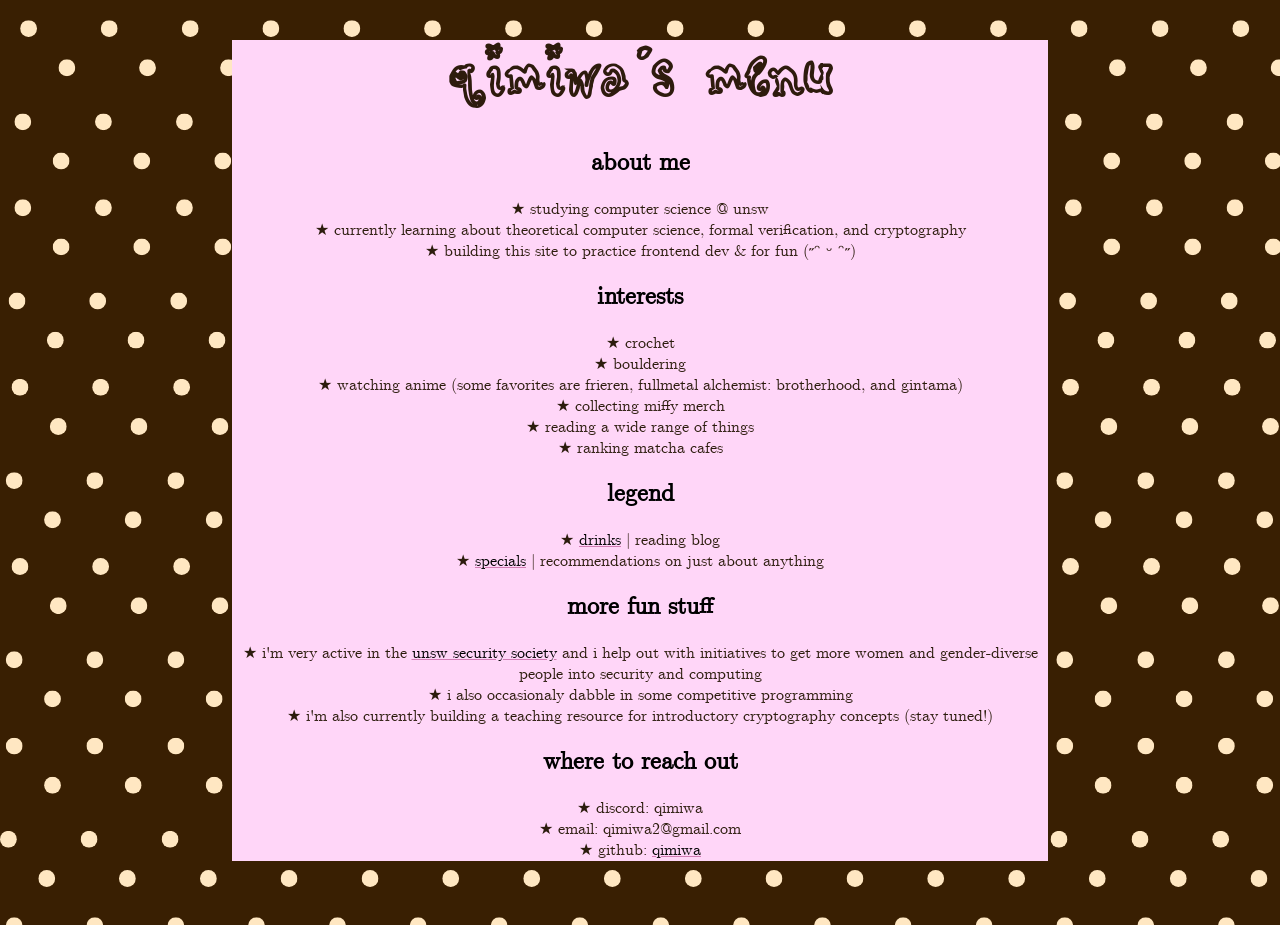
==== index.html @ 9eba047b "Add files via upload homepage is done!" ====
<!DOCTYPE html>
<html>
    <head>
        <title>qim's home cafe</title>
        <link rel="stylesheet" href="styles.css">
        <link rel="icon" type="image/png" href="data:image/svg+xml,<svg xmlns=%22http://www.w3.org/2000/svg%22 viewBox=%220 0 100 100%22><text y=%22.9em%22 font-size=%2290%22>🪷</text></svg>"> 
        <!--code taken from https://css-tricks.com/emoji-as-a-favicon/-->
    </head>
    <body>
        <div class="content">
        <h1>qimiwa's menu</h1>
        <h2>about me</h2>
        <p>★ studying computer science @ unsw<br>★ currently learning about theoretical computer science, formal verification, and cryptography
        <br>★ building this site to practice frontend dev & for fun (˶ᵔ ᵕ ᵔ˶)</p>

        <h2>interests</h2>
        <p>★ crochet<br>★ bouldering<br>★ watching anime (some favorites are frieren, fullmetal alchemist: brotherhood, and gintama)<br>★ collecting miffy merch
        <br>★ reading a wide range of things<br>★ ranking matcha cafes</p>
        
        <h2>legend</h2>
        <p>★ <a href="drinks.html">drinks</a> | reading blog <br>★ <a href="recs.html">specials</a> | recommendations on just about anything</p>
        <h2>more fun stuff</h2>
        <p>★ i'm very active in the <a href="https://unswsecurity.com/">unsw security society</a> and i help out with initiatives to get more women and gender-diverse people into security and computing
            <br>★ i also occasionaly dabble in some competitive programming <br>★ i'm also currently building a teaching resource for introductory cryptography
            concepts (stay tuned!)
        </p>

        <h2>where to reach out</h2>
        <p>★ discord: qimiwa<br>
            ★ email: qimiwa2@gmail.com<br>
            ★ github: <a href="https://github.com/qimiwa">qimiwa</a></p>
        </div>
    </body>
</html>
---- styles.css ----
body {
    background-image: url(background.png);
    background-repeat: no-repeat;
}

h1 {
    font-family: 'Rascal', sans-serif;
    font-size: 60px;
    color: rgb(46, 27, 13);
    text-align: center;
}


h2 {
    font-family: 'Latex Font', sans-serif;
    text-align: center;
}

/* i love LaTex font */
@font-face {
    font-family: "Latex Font";
    src: url(cmu.serif-roman.ttf);
}

@font-face {
    font-family: "Rascal";
    src: url(rascal.ttf);
}

p {
    font-family: 'Latex Font', sans-serif;
    text-align: center;
    color: rgb(44, 28, 13);
}

a {
    color: black;
    text-decoration: underline #d17db4;

}

/* hover and selection were very fun to implement */
a:hover {
    background-color: #d07db3;
    color: rgb(255, 247, 217);
}
::selection {
    background-color: rgb(214, 179, 255);
    color: #251d17;
}

/* source: https://l-m.dev/ & design inspo is partly from them */
.content {
  margin-bottom: 4em;
  margin-left: auto;
  margin-right: auto;
  max-width: 800px;
  padding: 0 1ch;
  word-wrap: break-word;
  background-color: #ffd6f8;
}
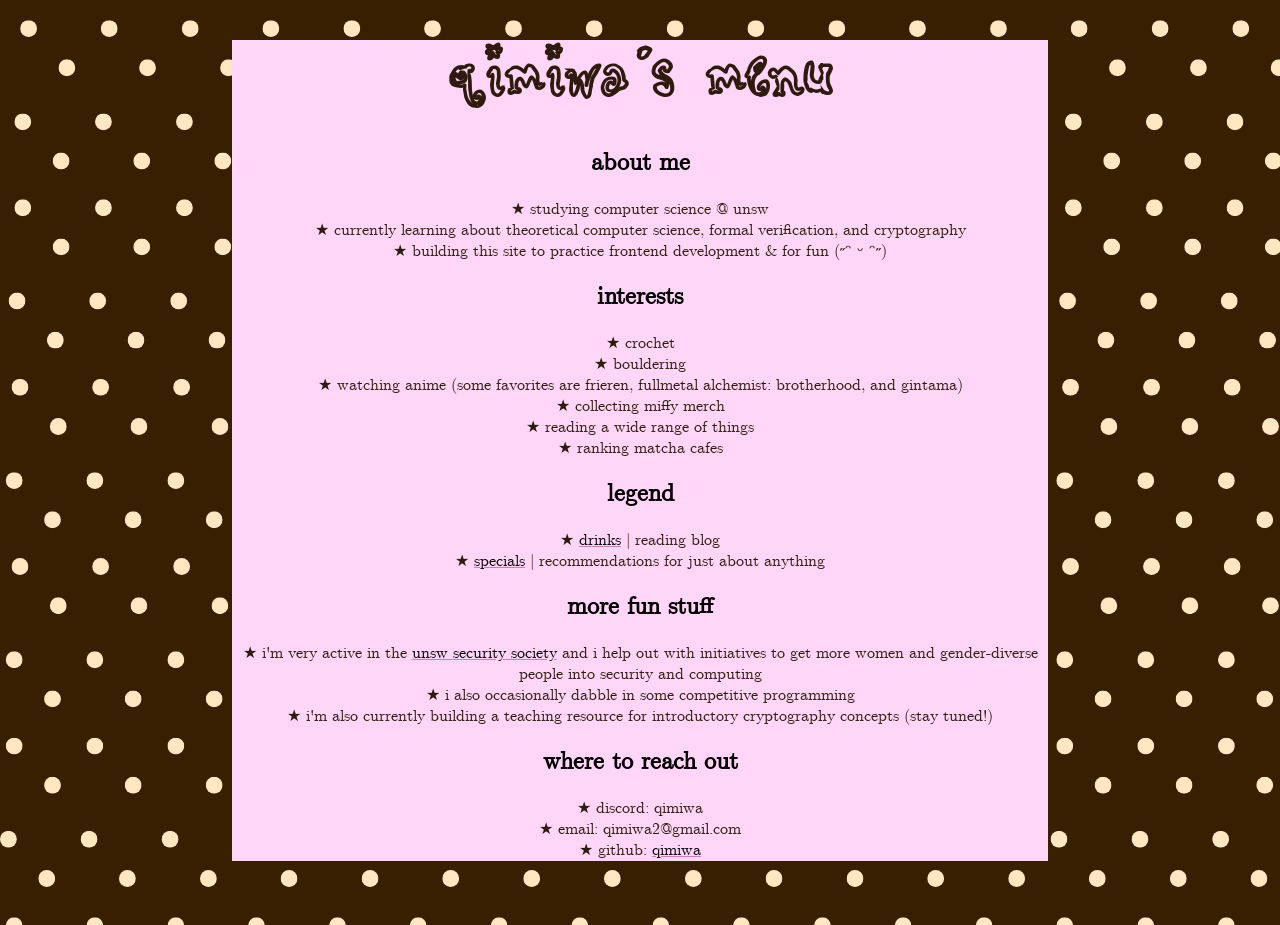
==== commit 5df7440a: "Update index.html some typo fixes :p" ====
--- a/index.html
+++ b/index.html
@@ -11,17 +11,17 @@
         <h1>qimiwa's menu</h1>
         <h2>about me</h2>
         <p>★ studying computer science @ unsw<br>★ currently learning about theoretical computer science, formal verification, and cryptography
-        <br>★ building this site to practice frontend dev & for fun (˶ᵔ ᵕ ᵔ˶)</p>
+        <br>★ building this site to practice frontend development & for fun (˶ᵔ ᵕ ᵔ˶)</p>
 
         <h2>interests</h2>
         <p>★ crochet<br>★ bouldering<br>★ watching anime (some favorites are frieren, fullmetal alchemist: brotherhood, and gintama)<br>★ collecting miffy merch
         <br>★ reading a wide range of things<br>★ ranking matcha cafes</p>
         
         <h2>legend</h2>
-        <p>★ <a href="drinks.html">drinks</a> | reading blog <br>★ <a href="recs.html">specials</a> | recommendations on just about anything</p>
+        <p>★ <a href="drinks.html">drinks</a> | reading blog <br>★ <a href="recs.html">specials</a> | recommendations for just about anything</p>
         <h2>more fun stuff</h2>
         <p>★ i'm very active in the <a href="https://unswsecurity.com/">unsw security society</a> and i help out with initiatives to get more women and gender-diverse people into security and computing
-            <br>★ i also occasionaly dabble in some competitive programming <br>★ i'm also currently building a teaching resource for introductory cryptography
+            <br>★ i also occasionally dabble in some competitive programming <br>★ i'm also currently building a teaching resource for introductory cryptography
             concepts (stay tuned!)
         </p>
 
@@ -31,4 +31,4 @@
             ★ github: <a href="https://github.com/qimiwa">qimiwa</a></p>
         </div>
     </body>
-</html>+</html>
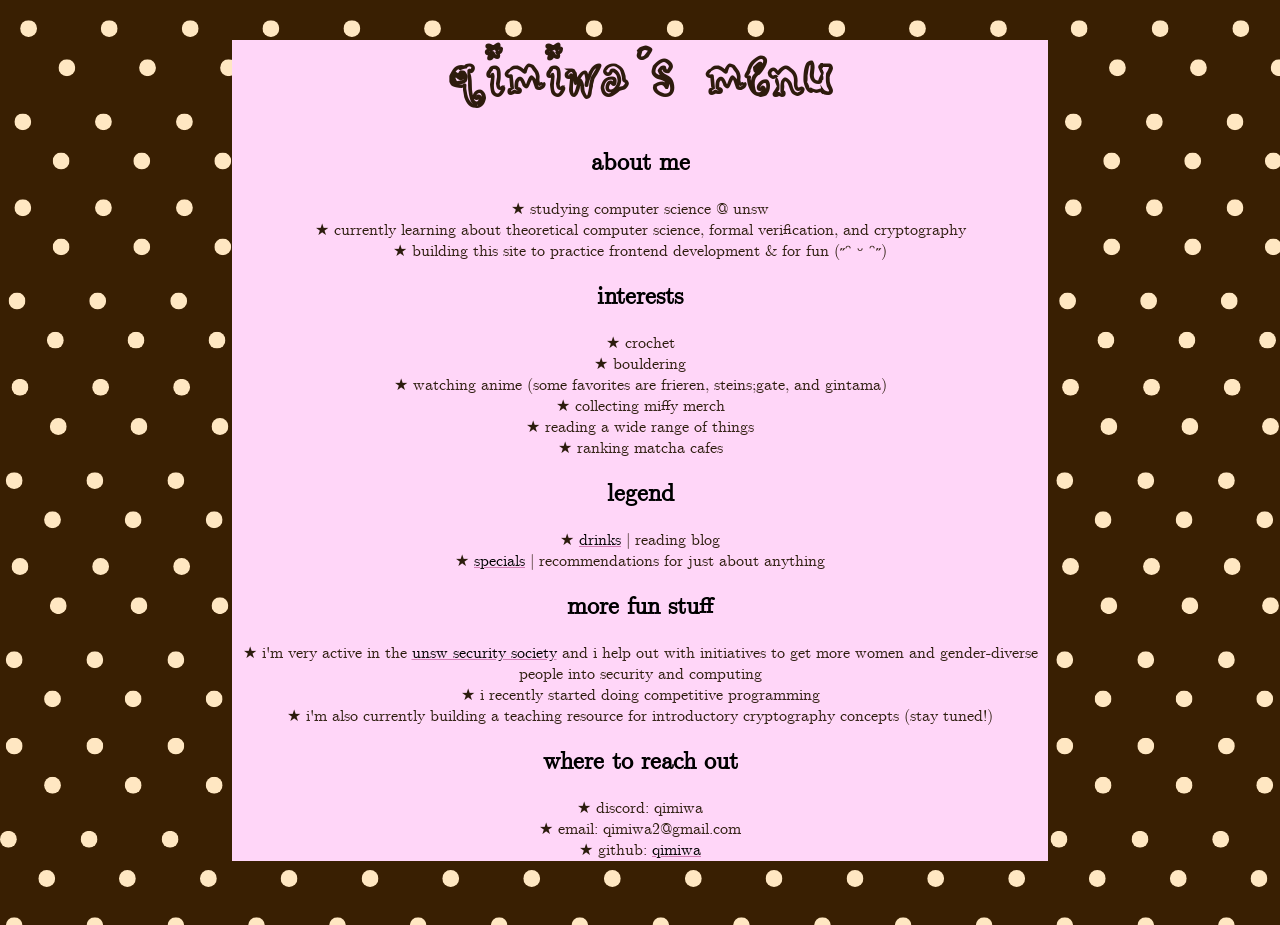
==== commit 39d84844: "minor home page changes" ====
--- a/index.html
+++ b/index.html
@@ -14,14 +14,14 @@
         <br>★ building this site to practice frontend development & for fun (˶ᵔ ᵕ ᵔ˶)</p>
 
         <h2>interests</h2>
-        <p>★ crochet<br>★ bouldering<br>★ watching anime (some favorites are frieren, fullmetal alchemist: brotherhood, and gintama)<br>★ collecting miffy merch
+        <p>★ crochet<br>★ bouldering<br>★ watching anime (some favorites are frieren, steins;gate, and gintama)<br>★ collecting miffy merch
         <br>★ reading a wide range of things<br>★ ranking matcha cafes</p>
         
         <h2>legend</h2>
         <p>★ <a href="drinks.html">drinks</a> | reading blog <br>★ <a href="recs.html">specials</a> | recommendations for just about anything</p>
         <h2>more fun stuff</h2>
         <p>★ i'm very active in the <a href="https://unswsecurity.com/">unsw security society</a> and i help out with initiatives to get more women and gender-diverse people into security and computing
-            <br>★ i also occasionally dabble in some competitive programming <br>★ i'm also currently building a teaching resource for introductory cryptography
+            <br>★ i recently started doing competitive programming <br>★ i'm also currently building a teaching resource for introductory cryptography
             concepts (stay tuned!)
         </p>
 
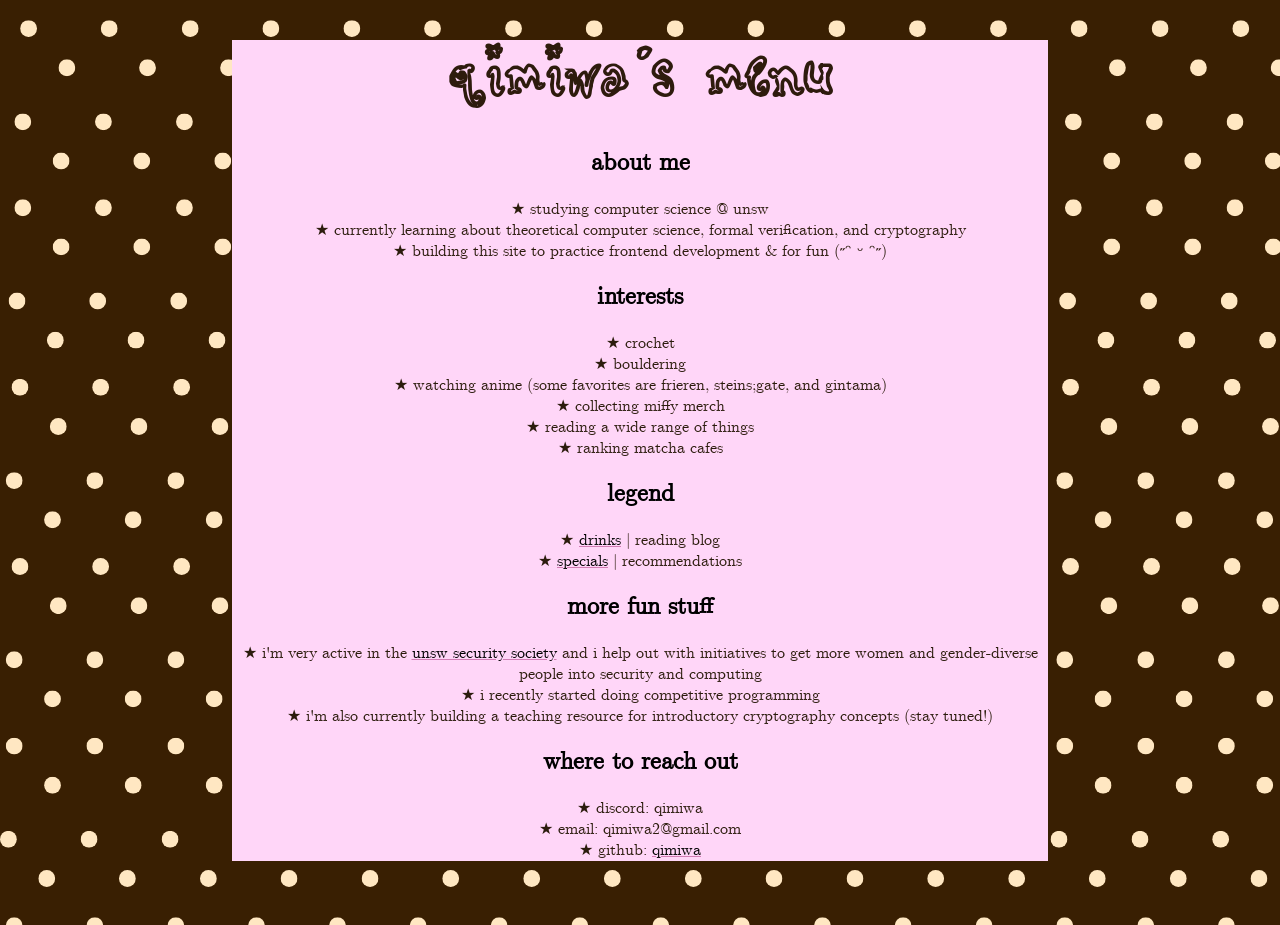
==== commit 00e8305a: "recommendations page update + homepage fix" ====
--- a/index.html
+++ b/index.html
@@ -5,6 +5,8 @@
         <link rel="stylesheet" href="styles.css">
         <link rel="icon" type="image/png" href="data:image/svg+xml,<svg xmlns=%22http://www.w3.org/2000/svg%22 viewBox=%220 0 100 100%22><text y=%22.9em%22 font-size=%2290%22>🪷</text></svg>"> 
         <!--code taken from https://css-tricks.com/emoji-as-a-favicon/-->
+        <meta name="viewport" content="width=device-width, initial-scale=1"> 
+        <!--for mobile compatibility-->
     </head>
     <body>
         <div class="content">
@@ -18,7 +20,7 @@
         <br>★ reading a wide range of things<br>★ ranking matcha cafes</p>
         
         <h2>legend</h2>
-        <p>★ <a href="drinks.html">drinks</a> | reading blog <br>★ <a href="recs.html">specials</a> | recommendations for just about anything</p>
+        <p>★ <a href="drinks.html">drinks</a> | reading blog <br>★ <a href="recs.html">specials</a> | recommendations</p>
         <h2>more fun stuff</h2>
         <p>★ i'm very active in the <a href="https://unswsecurity.com/">unsw security society</a> and i help out with initiatives to get more women and gender-diverse people into security and computing
             <br>★ i recently started doing competitive programming <br>★ i'm also currently building a teaching resource for introductory cryptography
